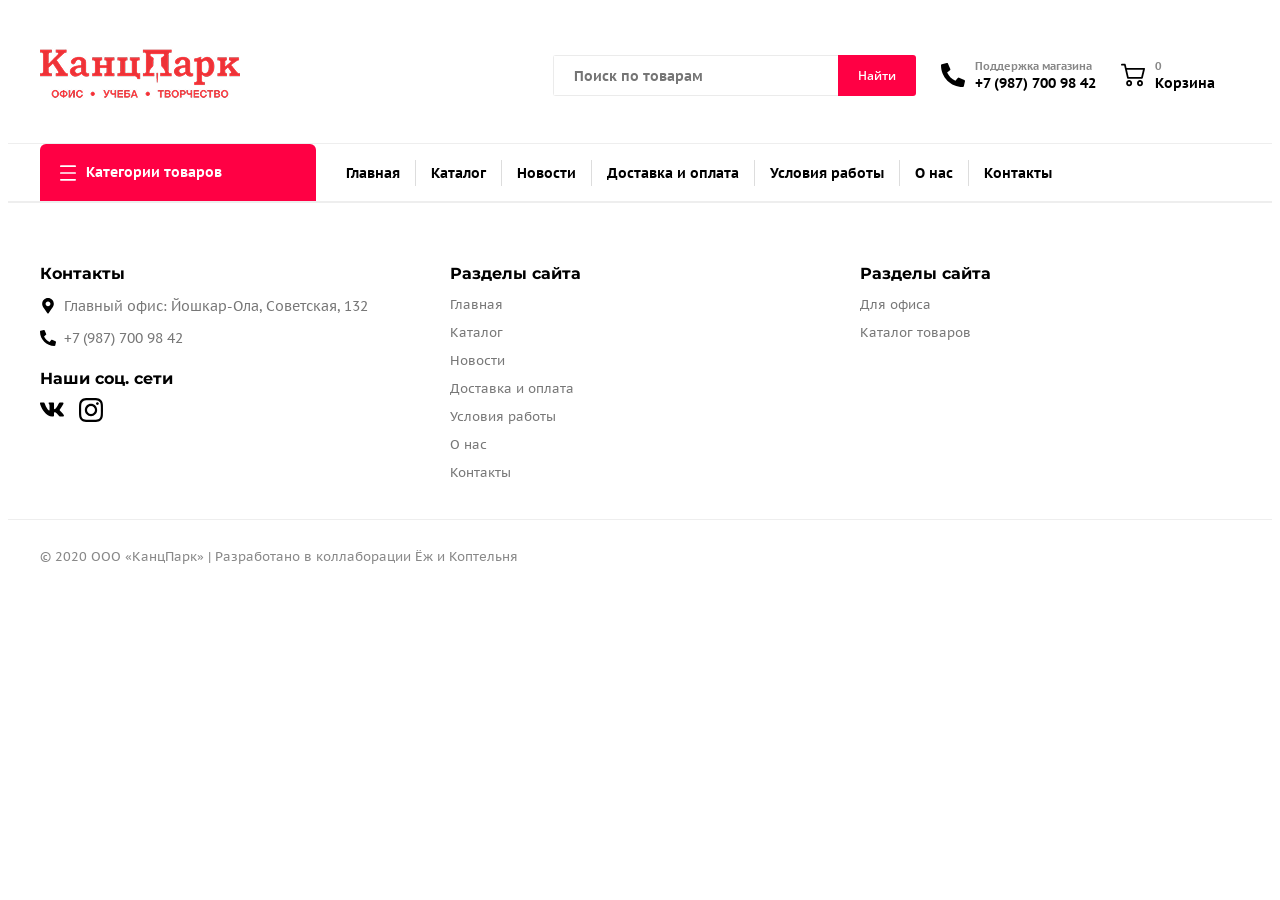
==== cart.html @ 0efdabcb "added page title and breadcrumb" ====
<!DOCTYPE html>
<html lang="ru">

<head>
  <meta charset="UTF-8">
  <meta name="viewport" content="width=device-width, initial-scale=1.0">
  <link rel="stylesheet" href="css/global.css">
  <link rel="preconnect" href="https://fonts.googleapis.com">
  <link rel="preconnect" href="https://fonts.gstatic.com" crossorigin>
  <link
    href="https://fonts.googleapis.com/css2?family=Inter:ital,opsz,wght@0,14..32,100..900;1,14..32,100..900&family=Montserrat:ital,wght@0,100..900;1,100..900&family=Open+Sans:ital,wght@0,300..800;1,300..800&family=PT+Sans+Caption:wght@400;700&display=swap"
    rel="stylesheet">
  <title>Канцелярская компания</title>
</head>

<body>
  <header class="header">
    <div class="header_top_section">
      <div class="container header_container">
        <a href="index.html">
          <img src="images/main-logo.png" alt="Логотип компании">
        </a>
        <div class="header_actions">
          <form class="header_search_form">
            <input class="header_search_field" type="search" placeholder="Поиск по товарам" title="Поиск по товарам">
            <button class="button header_search_button">Найти</button>
          </form>
          <a class="header_link" href="index.html" title="Поддержка магазина">
            <img src="icons/phone.svg" alt="Телефон">
            <div class="header_link_text">
              <div class="header_link_caption">Поддержка магазина</div>
              <div class="header_link_value">+7 (987) 700 98 42</div>
            </div>
          </a>
          <a class="header_link" href="cart.html" title="Перейти к корзине">
            <img src="icons/cart.svg" alt="Корзина">
            <div class="header_link_text">
              <div class="header_link_caption">0</div>
              <div class="header_link_value">Корзина</div>
            </div>
          </a>
          <a href="cart.html">
            <button class="menu_toggle_tablet" aria-label="Открыть меню">
              <img src="icons/cart.svg" alt="Меню">
            </button>
          </a>
          <button class="menu_toggle_tablet" aria-label="Открыть меню">
            <img src="icons/menu.svg" alt="Меню">
          </button>
          <button class="menu_toggle_phone" aria-label="Открыть меню">
            <img src="icons/search.svg" alt="Меню">
          </button>
        </div>
      </div>
    </div>
    <div class="header_bottom_section">
      <div class="container header_container header_container_no_space_between">
        <button class="button categories_button">
          <img src="icons/menu_white.svg" alt="Меню">
          <span>Категории товаров</span>
        </button>

        <nav class="main_nav">
          <a href="index.html" class="nav_link active">Главная</a>
          <a href="#">Каталог</a>
          <a href="#">Новости</a>
          <a href="#">Доставка и оплата</a>
          <a href="#">Условия работы</a>
          <a href="#">О нас</a>
          <a href="#">Контакты</a>
        </nav>
      </div>
    </div>
  </header>
  <footer class="footer">
    <div class="container footer_container">
      <div class="footer_column">
        <h4 class="footer_title">Контакты</h4>
        <p class="footer_text">
          <img src="icons/location.svg" alt="Адрес" class="footer_icon">
          <span class="footer_list_item">Главный офис: Йошкар-Ола, Советская, 132</span>
        </p>
        <p class="footer_text">
          <img src="icons/phone.svg" alt="Телефон" class="footer_icon">
          <span class="footer_list_item">+7 (987) 700 98 42</span>
        </p>
        <h4 class="footer_title">Наши соц. сети</h4>
        <div class="footer_socials">
          <a href="#"><img src="icons/vk.svg" alt="VK"></a>
          <a href="#"><img src="icons/instagramm.svg" alt="Instagram"></a>
        </div>
      </div>

      <div class="footer_column">
        <h4 class="footer_title">Разделы сайта</h4>
        <ul class="footer_list">
          <li><a href="#">Главная</a></li>
          <li><a href="#">Каталог</a></li>
          <li><a href="#">Новости</a></li>
          <li><a href="#">Доставка и оплата</a></li>
          <li><a href="#">Условия работы</a></li>
          <li><a href="#">О нас</a></li>
          <li><a href="#">Контакты</a></li>
        </ul>
      </div>

      <div class="footer_column">
        <h4 class="footer_title">Разделы сайта</h4>
        <ul class="footer_list">
          <li><a href="#">Для офиса</a></li>
          <li><a href="#">Каталог товаров</a></li>
        </ul>
      </div>
    </div>

    <div class="footer_bottom">
      <div class="container">
        <p class="footer_copyright">
          © 2020 ООО «КанцПарк» | Разработано в коллаборации Ёж и Коптельня
        </p>
      </div>
    </div>
  </footer>
</body>

</html>
---- css/global.css ----
button,
input,
select,
textarea {
    font: inherit;
}

.button {
    position: relative;
    display: inline-block;
    padding: 9px 16px;
    color: #fff;
    font-weight: 600;
    font-size: 12px;
    font-family: "Open Sans", arial, sans-serif;
    line-height: 17px;
    text-decoration: none;
    background-color: #f04;
    border: 0;
    border-radius: 3px;
    cursor: pointer;
    transition: background-color .2s;
}

.container {
    width: 100%;
    max-width: 1200px;
    margin: 0 auto;
    padding: 0 15px;
}

.header_top_section {
    padding: 38px 0;
}

.header_actions {
    display: flex;
    align-items: center;
    gap: 25px
}

.header_container {
    display: flex;
    justify-content: space-between;
}

.header_container_no_space_between {
    justify-content: flex-start;
}

.header_search_form {
    display: flex;
    overflow: hidden;
    border-radius: 3px;
    font-family: "PT Sans Caption", arial, sans-serif;
    font-weight: bold;
}

.header_search_field {
    width: 285px;
    padding: 3px 20px;
    color: #000;
    font-size: 14px;
    border: 1px solid #ebebeb;
    border-right: none;
}

.header_search_button {
    padding: 12px 20px;
    border-radius: 0;
}

.header_link {
    display: flex;
    align-items: center;
    gap: 10px;
    color: #000;
    font-weight: 600;
    font-size: 15px;
    font-family: "PT Sans Caption", arial, sans-serif;
    text-decoration: none;
}

.header_link img {
    width: 24px;
    height: 24px;
}

.header_link_text {
    display: flex;
    flex-direction: column;
    line-height: 1.2;
}

.header_link_caption {
    color: #888;
    font-size: 11px;
    margin-bottom: 2px;
}

.header_link_value {
    font-size: 14px;
    font-weight: bold;
}

.header_bottom_section {
    border-top: 1px solid #eee;
    border-bottom: 1px solid #eee;
    background-color: #fff;
}

.categories_button {
    width: 276px;
    display: flex;
    align-items: center;
    background-color: #f04;
    color: #fff;
    font-weight: 700;
    font-size: 14px;
    font-family: "PT Sans Caption", sans-serif;
    padding: 20px 20px;
    border: none;
    border-radius: 6px 6px 0 0;
    cursor: pointer;
    gap: 10px;
    height: 100%;
}

.categories_button img {
    width: 16px;
    height: 16px;
    fill: white;
}

.main_nav {
    display: flex;
    align-items: center;
    margin-left: 15px;
}

.main_nav a {
    color: #000;
    font-weight: 600;
    font-family: "PT Sans Caption", sans-serif;
    text-decoration: none;
    font-size: 14px;
    padding: 8px 10px;
    border-right: 1px solid #ddd;
}

.main_nav a:first-child {
    border-left: none;
}

.header_bottom_section .main_nav a {
    color: #000;
    font-weight: 600;
    font-family: "PT Sans Caption", sans-serif;
    text-decoration: none;
    font-size: 14px;
    padding: 4px 15px;

    transition: color 0.2s ease;
}

.header_bottom_section .main_nav a:last-child {
    border-right: none;
}

.header_bottom_section .main_nav a:hover {
    color: #ff0055;
}

.menu_toggle_tablet {
    display: none;
    background: none;
    border: none;
    padding: 5px;
    cursor: pointer;
}

.menu_toggle_phone {
    display: none;
    background: none;
    border: none;
    padding: 5px;
    cursor: pointer;
}

.menu_toggle_tablet img {
    width: 24px;
    height: 24px;
}

@media (max-width: 1024px) {
    .main_nav {
        display: none;
    }

    .header_link {
        display: none;
    }

    .menu_toggle_tablet {
        display: block;
    }
}

@media (max-width: 769px) {
    .menu_toggle_phone {
        display: block;
    }

    .header_search_form {
        display: none;
    }

    .categories_button {
        width: 100%;
    }
}

.footer {
    background-color: #fff;
    padding: 40px 0 20px;
    border-top: 1px solid #eee;
    font-family: "PT Sans Caption", sans-serif;
}

.footer_container {
    display: flex;
    justify-content: space-between;
    flex-wrap: wrap;
    gap: 30px;
}

.footer_column {
    flex: 1 1 250px;
    min-width: 200px;
}

.footer_title {
    font-size: 16px;
    margin-bottom: 10px;
    font-family: Montserrat, arial, sans-serif;
}

.footer_text {
    font-size: 14px;
    color: #333;
    display: flex;
    align-items: center;
    margin-bottom: 10px;
}

.footer_icon {
    width: 16px;
    height: 16px;
    margin-right: 8px;
}

.footer_socials a {
    display: inline-block;
    margin-right: 10px;
}

.footer_socials img {
    width: 24px;
    height: 24px;
}

.footer_list {
    list-style: none;
    padding: 0;
    margin: 0;
}

.footer_list li {
    margin-bottom: 8px;
}

.footer_list a {
    color: #777;
    text-decoration: none;
    font-size: 13px;
    transition: color 0.2s ease;
}

.footer_list a:hover {
    color: #f04;
}

.footer_bottom {
    border-top: 1px solid #eee;
    margin-top: 30px;
    padding-top: 15px;

}

.footer_bottom p {
    font-size: 13px;
    color: #888;
}

.footer_list_item {
    color: #777;
}

.page_info {
    background-color: #f2f2f2;
    padding: 30px 15px;
    text-align: center;
    display: flex;
    flex-direction: column;
    align-items: center;
    justify-content: center;
}

.page_title {
    font-size: 32px;
    font-weight: 700;
    margin: 0px;
    font-family: "PT Sans Caption", sans-serif;
}

.breadcrumb {
    margin-top: 8px;
    font-size: 14px;
    color: #888;
    font-family: "PT Sans Caption", sans-serif;
}

.breadcrumb a {
    text-decoration: none;
    font-size: 14px;
    color: #888;
    font-family: "PT Sans Caption", sans-serif;
}

.breadcrumb a.breadcrumb_current {
    color: #000;
    text-decoration: none;
    font-weight: bold;
}

.breadcrumb a:hover {
    color: #f04;
}

@media (max-width: 769px) {
    .page_title {
        font-size: 26px;
    }

    .page_info {
        align-items: flex-start;
        padding: 20px 15px;
    }

    .breadcrumb {
        text-align: left;
    }

}
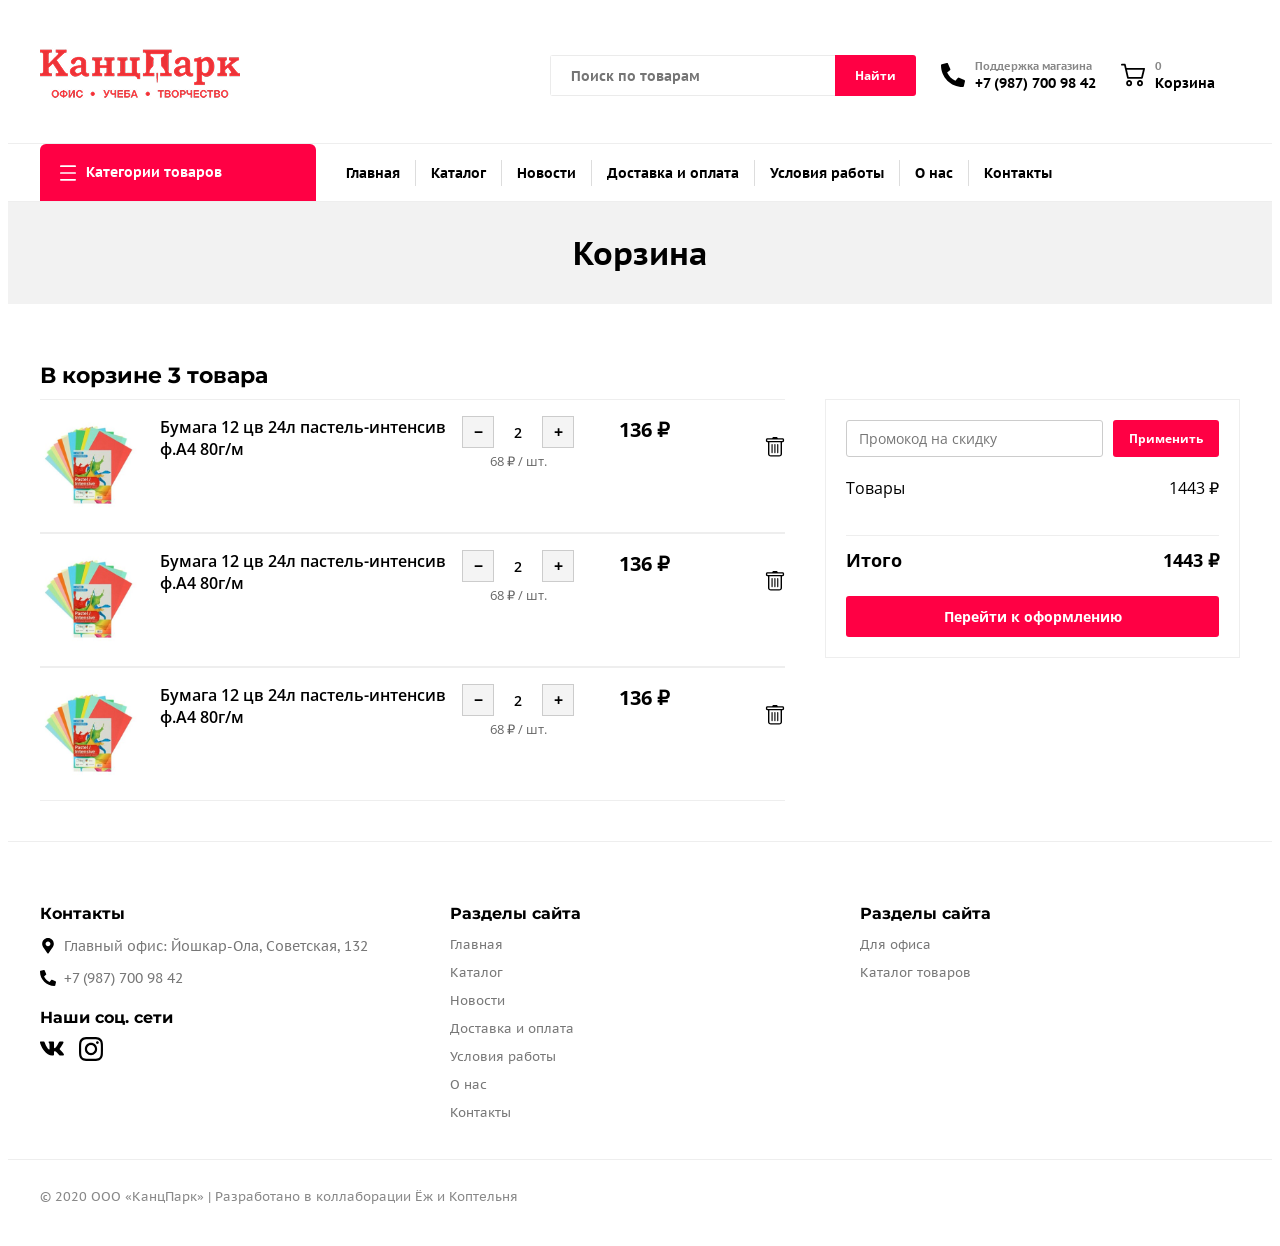
==== commit b7d92048: "cart screen done" ====
--- a/cart.html
+++ b/cart.html
@@ -5,6 +5,7 @@
   <meta charset="UTF-8">
   <meta name="viewport" content="width=device-width, initial-scale=1.0">
   <link rel="stylesheet" href="css/global.css">
+  <link rel="stylesheet" href="css/cart.css">
   <link rel="preconnect" href="https://fonts.googleapis.com">
   <link rel="preconnect" href="https://fonts.gstatic.com" crossorigin>
   <link
@@ -53,6 +54,7 @@
         </div>
       </div>
     </div>
+
     <div class="header_bottom_section">
       <div class="container header_container header_container_no_space_between">
         <button class="button categories_button">
@@ -72,6 +74,106 @@
       </div>
     </div>
   </header>
+  <section class="page_info">
+    <h1 class="page_title">Корзина</h1>
+  </section>
+  <section class="cart_section">
+    <div class="container">
+      <h2 class="section_header">В корзине 3 товара</h2>
+      <div class="cart_content_container">
+        <div class="cart_left">
+
+          <div class="cart_item">
+            <img src="images/item_1.png" alt="Товар" class="cart_item_image">
+            <div class="cart_item_info">
+              <div class="cart_item_top_row">
+                <p class="cart_item_title">Бумага 12 цв 24л пастель-интенсив <br> ф.А4 80г/м</p>
+                <div class="cart_quantity_block">
+                  <div class="cart_quantity_controls">
+                    <button class="qty_btn">−</button>
+                    <span class="qty_display">2</span>
+                    <button class="qty_btn">+</button>
+                  </div>
+                  <p class="cart_price_per_unit">68 ₽ / шт.</p>
+                </div>
+                <div class="cart_item_price">136 ₽</div>
+
+              </div>
+              <button class="cart_remove_btn">
+                <img src="icons/trash_bin.svg" alt="Удалить">
+              </button>
+            </div>
+          </div>
+
+          <div class="cart_item">
+            <img src="images/item_1.png" alt="Товар" class="cart_item_image">
+            <div class="cart_item_info">
+              <div class="cart_item_top_row">
+                <p class="cart_item_title">Бумага 12 цв 24л пастель-интенсив <br> ф.А4 80г/м</p>
+                <div class="cart_quantity_block">
+                  <div class="cart_quantity_controls">
+                    <button class="qty_btn">−</button>
+                    <span class="qty_display">2</span>
+                    <button class="qty_btn">+</button>
+                  </div>
+                  <p class="cart_price_per_unit">68 ₽ / шт.</p>
+                </div>
+                <div class="cart_item_price">136 ₽</div>
+
+              </div>
+              <button class="cart_remove_btn">
+                <img src="icons/trash_bin.svg" alt="Удалить">
+              </button>
+            </div>
+          </div>
+
+          <div class="cart_item">
+            <img src="images/item_1.png" alt="Товар" class="cart_item_image">
+            <div class="cart_item_info">
+              <div class="cart_item_top_row">
+                <p class="cart_item_title">Бумага 12 цв 24л пастель-интенсив <br> ф.А4 80г/м</p>
+                <div class="cart_quantity_block">
+                  <div class="cart_quantity_controls">
+                    <button class="qty_btn">−</button>
+                    <span class="qty_display">2</span>
+                    <button class="qty_btn">+</button>
+                  </div>
+                  <p class="cart_price_per_unit">68 ₽ / шт.</p>
+                </div>
+                <div class="cart_item_price">136 ₽</div>
+
+              </div>
+              <button class="cart_remove_btn">
+                <img src="icons/trash_bin.svg" alt="Удалить">
+              </button>
+            </div>
+          </div>
+
+        </div>
+
+        <div class="cart_right">
+          <div class="cart_discount">
+            <input type="text" placeholder="Промокод на скидку" class="cart_input">
+            <button class="button">Применить</button>
+          </div>
+
+          <div class="cart_summary">
+            <div class="cart_summary_row with-border">
+              <span>Товары</span>
+              <span>1443 ₽</span>
+            </div>
+            <div class="cart_summary_row total">
+              <span>Итого</span>
+              <span>1443 ₽</span>
+            </div>
+            <button class="button cart_checkout_btn">Перейти к оформлению</button>
+          </div>
+        </div>
+      </div>
+
+    </div>
+  </section>
+
   <footer class="footer">
     <div class="container footer_container">
       <div class="footer_column">
--- a/css/global.css
+++ b/css/global.css
@@ -10,7 +10,7 @@
     display: inline-block;
     padding: 9px 16px;
     color: #fff;
-    font-weight: 600;
+    font-weight: bold;
     font-size: 12px;
     font-family: "Open Sans", arial, sans-serif;
     line-height: 17px;
@@ -20,6 +20,10 @@
     border-radius: 3px;
     cursor: pointer;
     transition: background-color .2s;
+}
+
+.button:hover {
+    background-color: #000;
 }
 
 .container {
@@ -126,6 +130,10 @@
     height: 100%;
 }
 
+.categories_button:hover {
+    background-color: #f04;
+}
+
 .categories_button img {
     width: 16px;
     height: 16px;
@@ -168,7 +176,7 @@
 }
 
 .header_bottom_section .main_nav a:hover {
-    color: #ff0055;
+    color: #f04;
 }
 
 .menu_toggle_tablet {
@@ -290,6 +298,13 @@
     color: #f04;
 }
 
+.section_header {
+    font-size: 22px;
+    font-weight: 700;
+    font-family: "Montserrat", sans-serif;
+    margin-bottom: 10px;
+}
+
 .footer_bottom {
     border-top: 1px solid #eee;
     margin-top: 30px;
@@ -361,4 +376,101 @@
         text-align: left;
     }
 
+}
+
+.product_grid {
+    flex: 1;
+    display: grid;
+    grid-template-columns: repeat(auto-fill, minmax(266px, 266px));
+    gap: 20px;
+    justify-content: center;
+}
+
+.product_card {
+    background-color: #fff;
+    padding: 15px;
+    text-align: center;
+}
+
+.product_card_info {
+    display: flex;
+    flex-direction: column;
+    text-align: start;
+    align-items: start;
+}
+
+.product_image {
+    width: 100%;
+    height: auto;
+    margin: 10px;
+}
+
+.product_name {
+    font-size: 14px;
+    color: #333;
+    margin-bottom: 0px;
+    font-family: "Montserrat", sans-serif;
+    font-weight: normal;
+    text-decoration: none;
+}
+
+.product_price {
+    font-size: 14px;
+    font-weight: 600;
+    font-family: "Open Sans", sans-serif;
+    margin-top: 8px;
+    margin-bottom: 8px;
+}
+
+.add_to_cart {
+    font-weight: 600;
+    font-size: 14px;
+    border-radius: 3px;
+    padding: 10px 16px;
+    cursor: pointer;
+}
+
+@media (max-width: 769px) {
+    .product_grid {
+        grid-template-columns: 1fr;
+        justify-content: stretch;
+    }
+
+    .product_card {
+        display: flex;
+        gap: 16px;
+        align-items: center;
+        text-align: left;
+    }
+
+    .product_image {
+        width: 280px;
+        margin: 0;
+    }
+
+    .product_card_info {
+        flex: 1;
+        align-items: flex-start;
+        justify-content: center;
+    }
+
+    .product_name {
+        font-size: 14px;
+        font-family: "Montserrat", sans-serif;
+        font-weight: normal;
+        margin-bottom: 6px;
+    }
+
+    .product_price {
+        font-size: 14px;
+        font-family: "Open Sans", sans-serif;
+        font-weight: 600;
+        margin-bottom: 8px;
+    }
+
+    .add_to_cart {
+        padding: 8px 14px;
+        font-size: 13px;
+        border-radius: 4px;
+    }
 }
--- a/css/cart.css
+++ b/css/cart.css
@@ -0,0 +1,221 @@
+.cart_section {
+    padding: 40px 0;
+}
+
+.cart_container {
+    display: flex;
+    gap: 40px;
+    align-items: flex-start;
+}
+
+.cart_left {
+    flex: 2;
+    display: flex;
+    flex-direction: column;
+}
+
+.cart_item {
+    display: flex;
+    align-items: center;
+    gap: 20px;
+    padding-top: 16px;
+    font-family: "Open Sans", sans-serif;
+    height: 100px;
+    padding-bottom: 16px;
+    border-top: 1px solid #eee;
+    border-bottom: 1px solid #eee;
+}
+
+.cart_item_image {
+    width: 100px;
+    height: auto;
+    align-self: center;
+}
+
+.cart_item_info {
+    flex: 1;
+    display: flex;
+    flex-direction: row;
+    justify-content: space-between;
+    align-self: start;
+}
+
+.cart_item_top_row {
+    display: flex;
+    align-items: flex-start;
+    justify-content: space-between;
+    gap: 16px;
+    flex-wrap: wrap;
+}
+
+.cart_item_title {
+    font-weight: 600;
+    font-size: 16px;
+    margin: 0;
+    max-width: 360px;
+}
+
+.cart_quantity_controls {
+    display: flex;
+    align-items: center;
+    gap: 6px;
+}
+
+
+.cart_quantity_block {
+    display: flex;
+    flex-direction: column;
+    align-items: center;
+    min-width: 100px;
+}
+
+.qty_btn {
+    width: 32px;
+    height: 32px;
+    background: #f4f4f4;
+    border: 1px solid #ccc;
+    font-size: 16px;
+    font-weight: bold;
+    color: #000;
+    cursor: pointer;
+    transition: background-color 0.2s ease;
+}
+
+.qty_btn:hover {
+    background-color: #000;
+    color: #fff;
+}
+
+.qty_display {
+    font-weight: 600;
+    font-size: 14px;
+    padding: 0 4px;
+    width: 28px;
+    text-align: center;
+}
+
+.cart_price_per_unit {
+    font-size: 13px;
+    color: #666;
+    margin-top: 4px;
+}
+
+.cart_item_price {
+    font-weight: bold;
+    font-size: 20px;
+    min-width: 80px;
+    text-align: right;
+}
+
+.cart_remove_btn {
+    background: none;
+    border: none;
+    cursor: pointer;
+    padding: 0;
+}
+
+.cart_remove_btn img {
+    width: 20px;
+    height: 20px;
+}
+
+.cart_right {
+    flex: 1;
+    background: #fff;
+    border: 1px solid #eee;
+    padding: 20px;
+    font-family: "Open Sans", sans-serif;
+}
+
+.cart_discount {
+    display: flex;
+    gap: 10px;
+    margin-bottom: 20px;
+}
+
+.cart_input {
+    flex: 1;
+    padding: 8px 12px;
+    border: 1px solid #ccc;
+    border-radius: 3px;
+    font-size: 14px;
+}
+
+.cart_summary {
+    display: flex;
+    flex-direction: column;
+    gap: 12px;
+}
+
+.cart_summary_row {
+    display: flex;
+    justify-content: space-between;
+    font-size: 16px;
+}
+
+.cart_summary_row.total {
+    font-weight: bold;
+    font-size: 18px;
+}
+
+.cart_checkout_btn {
+    width: 100%;
+    padding: 12px;
+    font-size: 14px;
+    font-weight: bold;
+    margin-top: 12px;
+}
+
+.cart_summary_row.with-border {
+    padding-bottom: 36px;
+    border-bottom: 1px solid #eee;
+}
+
+.cart_content_container {
+    display: flex;
+    gap: 40px;
+    align-items: flex-start;
+}
+
+@media (max-width: 1024px) {
+    .cart_content_container {
+        display: block;
+        gap: 40px;
+        align-items: flex-start;
+    }
+
+    .cart_item {
+        display: flex;
+        align-items: center;
+        gap: 20px;
+        padding-top: 16px;
+        font-family: "Open Sans", sans-serif;
+        padding-bottom: 16px;
+        border-top: 1px solid #eee;
+        border-bottom: 1px solid #eee;
+        height: auto;
+    }
+
+    .cart_item_top_row {
+        display: flex;
+        align-items: flex-start;
+        justify-content: space-between;
+        gap: 16px;
+        flex-wrap: wrap;
+        flex-direction: column;
+    }
+
+    .cart_price_per_unit {
+        font-size: 13px;
+        color: #666;
+        margin: 2px;
+        visibility: collapse;
+    }
+
+    .cart_item_price {
+        font-weight: bold;
+        font-size: 20px;
+        min-width: 80px;
+        text-align: left;
+    }
+}
